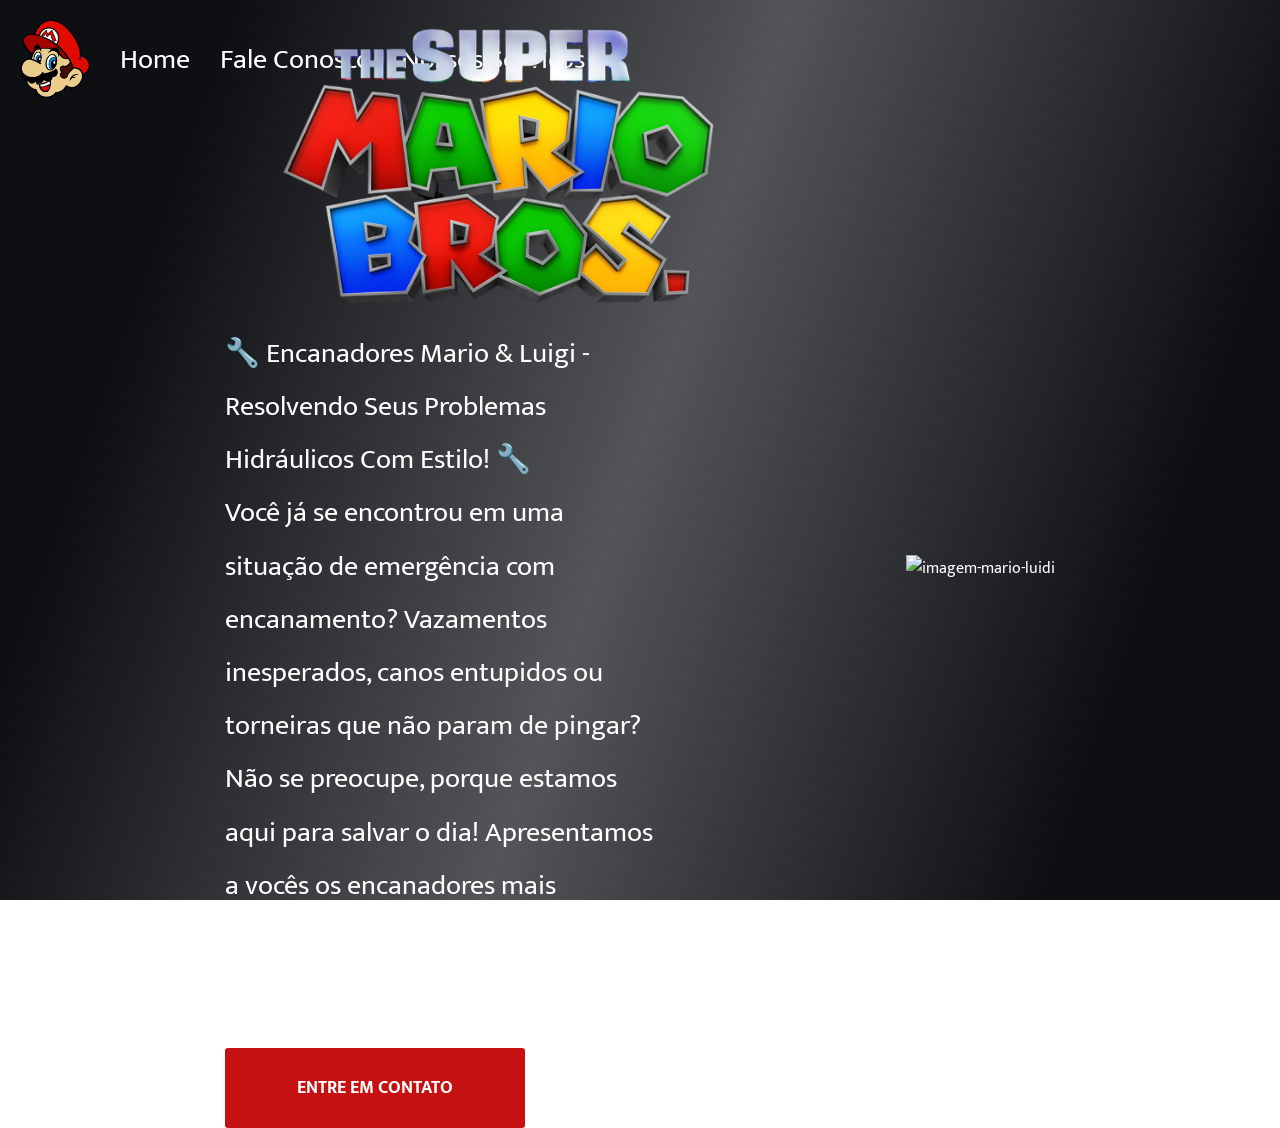
==== index.html @ cdefa4a2 "Primeiro commit do projeto mario" ====
<!DOCTYPE html>
<html lang="pt-br">

<head>
    <meta charset="UTF-8">
    <meta name="viewport" content="width=device-width, initial-scale=1.0">
    <link rel="stylesheet" href="style.css">
    <link rel="preconnect" href="https://fonts.googleapis.com">
    <link rel="preconnect" href="https://fonts.gstatic.com" crossorigin>
    <link
        href="https://fonts.googleapis.com/css2?family=Mukta:wght@200;300;400;500;600;700;800&family=Oswald&display=swap"
        rel="stylesheet">

    <title>Mario Bross</title>
</head>

<body>
    <div class="header">
        <img src="./IMG/logo-header.png" alt="rosto-do-Mario" class="header-mario" />
        <a>Home</a>
        <a>Fale Conosco</a>
        <a>Nossos Serviços</a>

    </div>
    <div class="caixa-principal">
        <div class="div-1">
            <img src="./IMG/logo.png" alt="logo-site-mario" class="logo-mario" />

            <p>
                🔧 Encanadores Mario & Luigi - Resolvendo Seus Problemas Hidráulicos Com Estilo! 🔧</p>
            <p>
                Você já se encontrou
                em
                uma
                situação de emergência com encanamento? Vazamentos inesperados, canos entupidos ou torneiras que não
                param
                de
                pingar? Não se preocupe, porque estamos aqui para salvar o dia! Apresentamos a vocês os encanadores mais
                famosos
                do Reino dos Cogumelos - Mario e Luigi!
            </p>

            <button>Entre em contato</button>
        </div>

        <div class="div-2">
            <img src="./img/mario.png" alt="imagem-mario-luidi" class="mario-luidi" />
        </div>
    </div>

    <div>
        <video src="./video/video.mp4" class="caixa-video" autoplay muted loop></video>
        <div class="mascara-video"></div>
    </div>

</body>

</html>
---- style.css ----
* {
    margin: 0;
    padding: 0;
    box-sizing: border-box;
    font-family: Mukta, sans-serif;
    color: white;
}

.logo-mario {
    width: 550px;
}


button {
    background: #c51111;
    width: 300px;
    height: 80px;
    border-radius: 3px;
    border: none;
    font-weight: bold;
    text-transform: uppercase;
    cursor: pointer;
    margin-top: 30px;
    font-size: 18px;
    outline: none;
}

.mario-luidi {
    height: 800px;
}

.div-1 {
    width: 40%;
}

.caixa-principal {
    display: flex;
    align-items: center;
    justify-content: space-around;
    height: 100vh;
    padding: 100px;
}

.caixa-video {
    position: fixed;
    top: 0;
    z-index: -1;
}

video {
    width: 100%;
    height: 100%;
    object-fit: cover;

}

.mascara-video {
    background: linear-gradient(109deg, rgba(10, 12, 16, 0.99) 15%, rgba(10, 12, 16, 0.7) 50%, rgba(10, 12, 16, 0.99) 85%);
    height: 100%;
    width: 100%;
    position: fixed;
    top: 0;
    z-index: -1;
}

p {

    font-size: 28px;
    line-height: 1.9;

}

.header {
    display: flex;
    align-items: center;
    gap: 30px;
    padding: 20px;
}

.header-mario {
    width: 70px;
}

a {
    font-size: 28px;
    cursor: pointer;
    
}
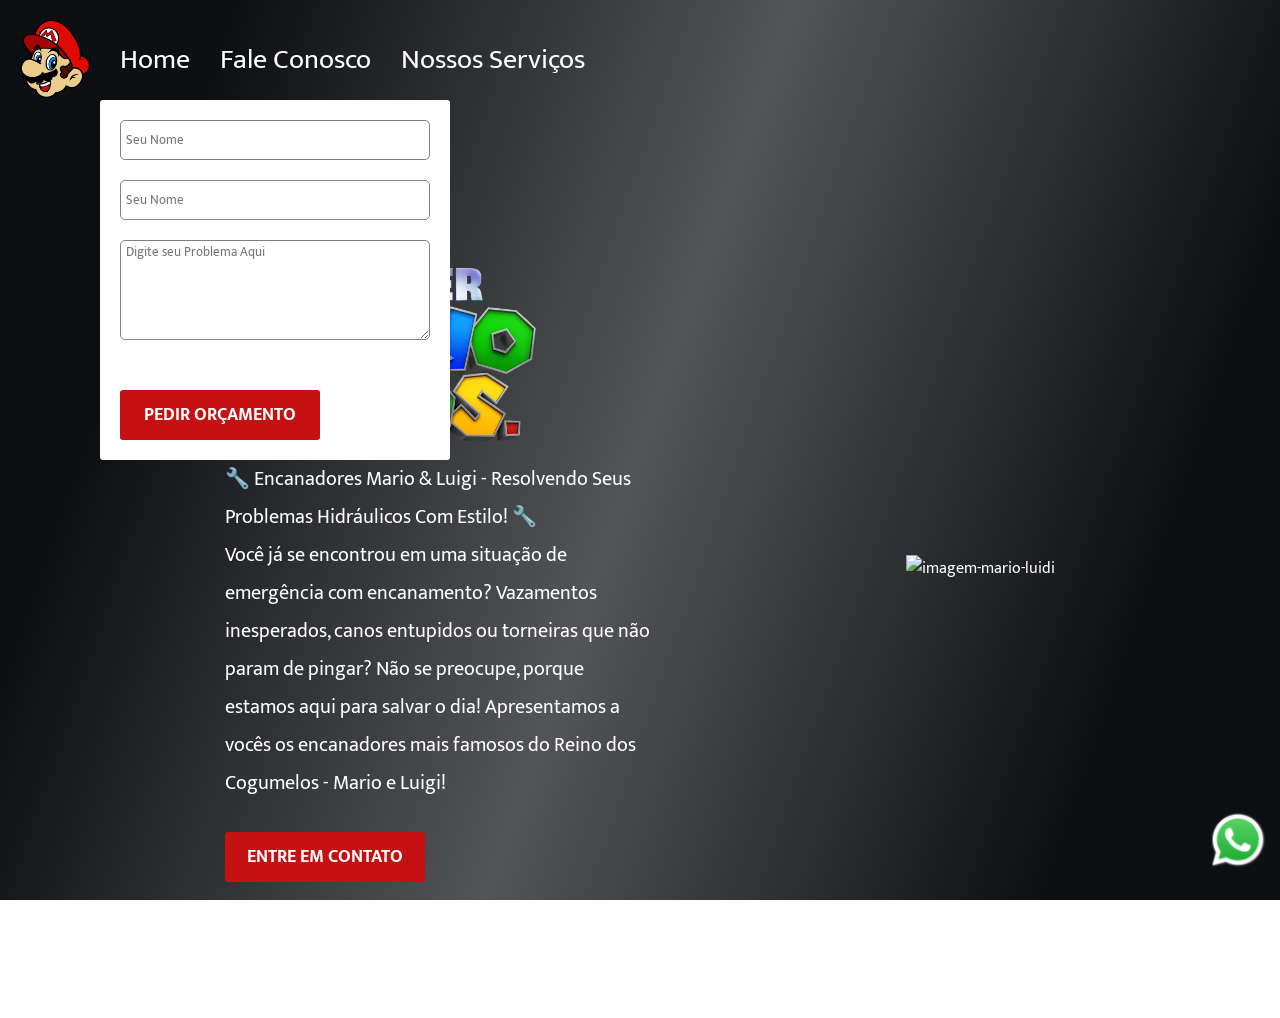
==== commit bc5b6b61: "editando css" ====
--- a/index.html
+++ b/index.html
@@ -52,6 +52,18 @@
         <video src="./video/video.mp4" class="caixa-video" autoplay muted loop></video>
         <div class="mascara-video"></div>
     </div>
+    <div class="caixa-link-whatsapp">
+        <a href="https://wa.me/5567000000000?text=Ol%C3%A1%2C%20gostaria%20de%20agendar%20uma%20visita." class="link-whatsapp">
+            <img src="./IMG/whatsapp.png" alt="imagem-whatsapp">
+        </a>
+    </div>
+
+    <form>
+        <input placeholder="Seu Nome">
+        <input placeholder="Seu Nome">
+        <textarea placeholder="Digite seu Problema Aqui"></textarea>
+        <button>Pedir Orçamento</button>
+    </form>
 
 </body>
 
--- a/style.css
+++ b/style.css
@@ -7,14 +7,14 @@
 }
 
 .logo-mario {
-    width: 550px;
+    width: 350px;
 }
 
 
 button {
     background: #c51111;
-    width: 300px;
-    height: 80px;
+    width: 200px;
+    height: 50px;
     border-radius: 3px;
     border: none;
     font-weight: bold;
@@ -26,7 +26,7 @@
 }
 
 .mario-luidi {
-    height: 800px;
+    height: 500px;
 }
 
 .div-1 {
@@ -65,7 +65,7 @@
 
 p {
 
-    font-size: 28px;
+    font-size: 20px;
     line-height: 1.9;
 
 }
@@ -84,5 +84,57 @@
 a {
     font-size: 28px;
     cursor: pointer;
-    
+
+}
+
+a:hover {
+    color: #c51111;
+    transition: 0.5s ease-in-out;
+}
+
+
+.caixa-link-whatsapp {
+    position: fixed;
+    bottom: 15px;
+    right: 12px;
+
+}
+
+.link-whatsapp img {
+    width: 60px;
+}
+
+.link-whatsapp {
+    cursor: pointer;
+}
+
+form {
+    background-color: white;
+    position: fixed;
+    top: 100px;
+    left: 100px;
+    display: flex;
+    flex-direction: column;
+    padding: 20px;
+    border-radius: 3px;
+    gap: 20px;
+    width: 350px;
+
+}
+
+form input {
+    height: 40px;
+    padding-left: 5px;
+    border-radius: 5px;
+    border: 1px solid gray;
+    outline-color: #18d80f;
+
+}
+
+form textarea {
+    padding-left: 5px;
+    border-radius: 5px;
+    border: 1px solid gray;
+    outline-color: #18d80f;
+    height: 100px;
 }
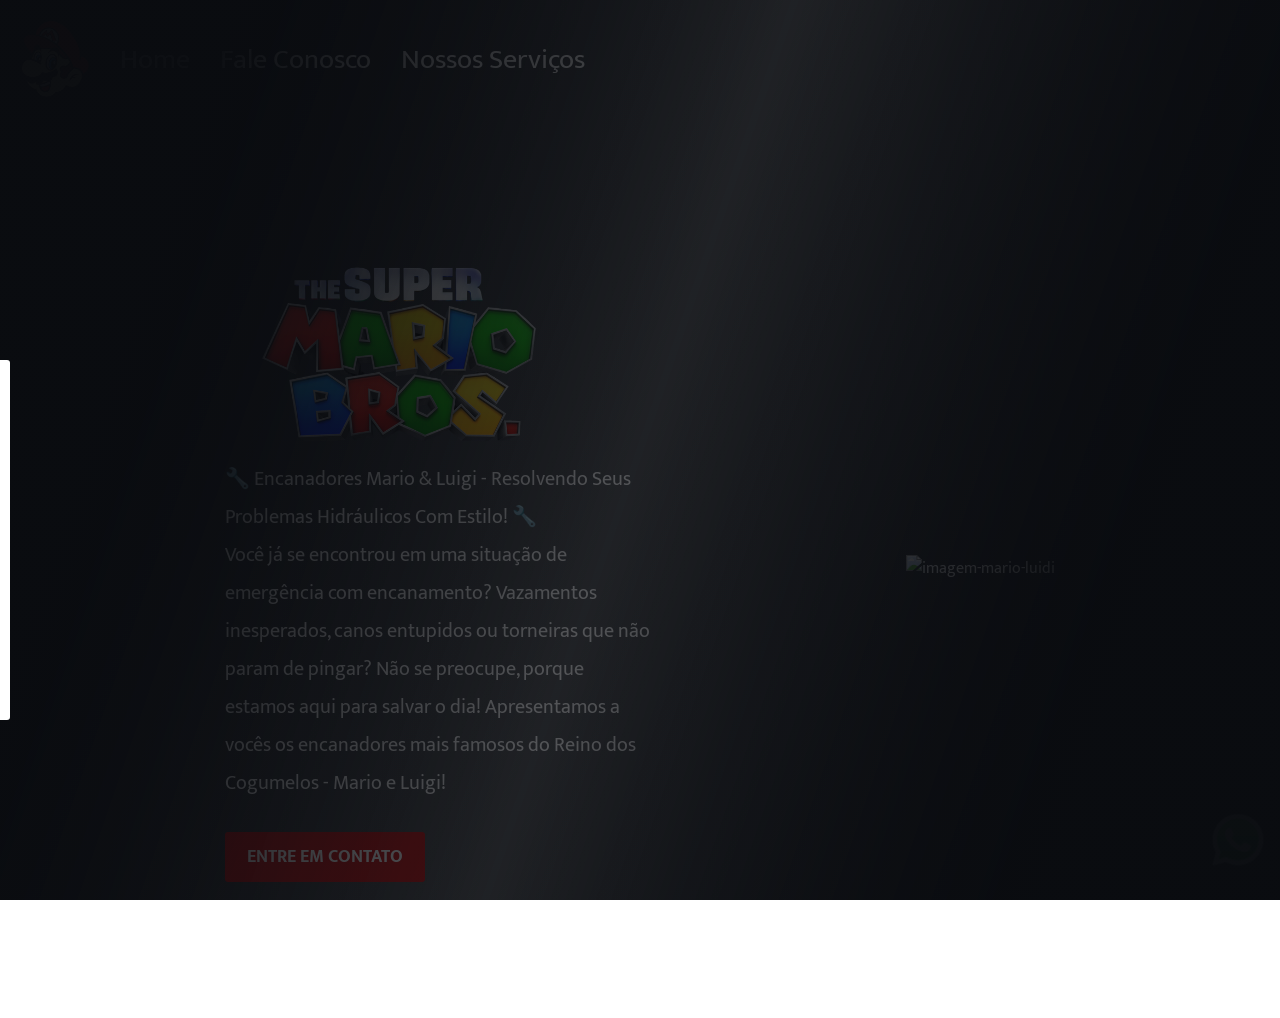
==== commit c29a5213: "alterações de css finalizadas" ====
--- a/index.html
+++ b/index.html
@@ -65,6 +65,7 @@
         <button>Pedir Orçamento</button>
     </form>
 
+    <div class="mascara-formulario"></div>
 </body>
 
 </html>
--- a/style.css
+++ b/style.css
@@ -111,14 +111,17 @@
 form {
     background-color: white;
     position: fixed;
-    top: 100px;
-    left: 100px;
+    top: 40%;
+    left: -340px;
+    /* left: 50%;
+    transform: translateX(-50%); */
     display: flex;
     flex-direction: column;
     padding: 20px;
     border-radius: 3px;
     gap: 20px;
     width: 350px;
+    z-index: 1;
 
 }
 
@@ -137,4 +140,13 @@
     border: 1px solid gray;
     outline-color: #18d80f;
     height: 100px;
+}
+
+.mascara-formulario{
+    width: 100%;
+    height: 100%;
+    position: fixed;
+    top: 0;
+    background: linear-gradient(109deg,rgba(10, 12, 16, 0.99) 15%,rgba(10, 12, 16, 0.7) 50%,rgba(10, 12, 16, 0.99) 85%);
+
 }
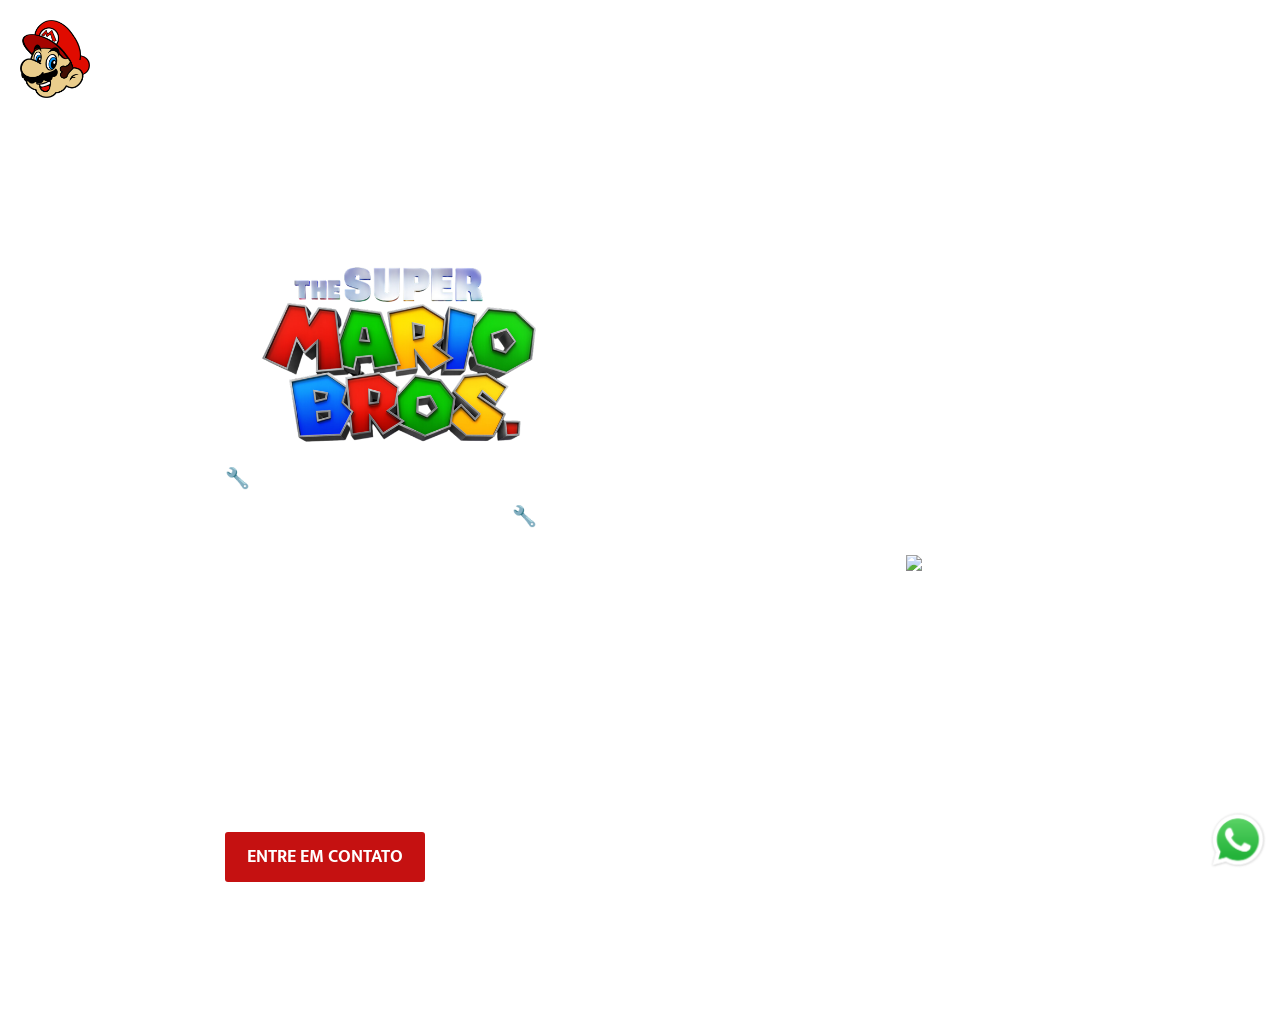
==== commit 512d0c91: "mexendo no script e no css" ====
--- a/index.html
+++ b/index.html
@@ -40,7 +40,7 @@
                 do Reino dos Cogumelos - Mario e Luigi!
             </p>
 
-            <button>Entre em contato</button>
+            <button onclick="cliqueNoBotao()">Entre em contato</button>
         </div>
 
         <div class="div-2">
@@ -48,12 +48,12 @@
         </div>
     </div>
 
-    <div>
+    <div class="fundo-video">
         <video src="./video/video.mp4" class="caixa-video" autoplay muted loop></video>
-        <div class="mascara-video"></div>
     </div>
     <div class="caixa-link-whatsapp">
-        <a href="https://wa.me/5567000000000?text=Ol%C3%A1%2C%20gostaria%20de%20agendar%20uma%20visita." class="link-whatsapp">
+        <a href="https://wa.me/5567000000000?text=Ol%C3%A1%2C%20gostaria%20de%20agendar%20uma%20visita."
+            class="link-whatsapp">
             <img src="./IMG/whatsapp.png" alt="imagem-whatsapp">
         </a>
     </div>
@@ -67,5 +67,6 @@
 
     <div class="mascara-formulario"></div>
 </body>
+<script src="./scripts.js"></script>
 
 </html>
--- a/style.css
+++ b/style.css
@@ -4,6 +4,12 @@
     box-sizing: border-box;
     font-family: Mukta, sans-serif;
     color: white;
+}
+
+body {
+    position: relative;
+    isolation: isolate;
+    min-height: 100vh;
 }
 
 .logo-mario {
@@ -41,26 +47,20 @@
     padding: 100px;
 }
 
-.caixa-video {
+.fundo-video {
     position: fixed;
-    top: 0;
+    inset: 0;
+    width: 100%;
+    height: 100%;
     z-index: -1;
+    overflow: hidden;
 }
 
-video {
+.fundo-video video {
     width: 100%;
     height: 100%;
     object-fit: cover;
-
-}
-
-.mascara-video {
-    background: linear-gradient(109deg, rgba(10, 12, 16, 0.99) 15%, rgba(10, 12, 16, 0.7) 50%, rgba(10, 12, 16, 0.99) 85%);
-    height: 100%;
-    width: 100%;
-    position: fixed;
-    top: 0;
-    z-index: -1;
+    filter: brightness(30%);
 }
 
 p {
@@ -142,11 +142,7 @@
     height: 100px;
 }
 
-.mascara-formulario{
-    width: 100%;
-    height: 100%;
-    position: fixed;
-    top: 0;
-    background: linear-gradient(109deg,rgba(10, 12, 16, 0.99) 15%,rgba(10, 12, 16, 0.7) 50%,rgba(10, 12, 16, 0.99) 85%);
+.mascara-formulario {
+    display: none;
 
 }
